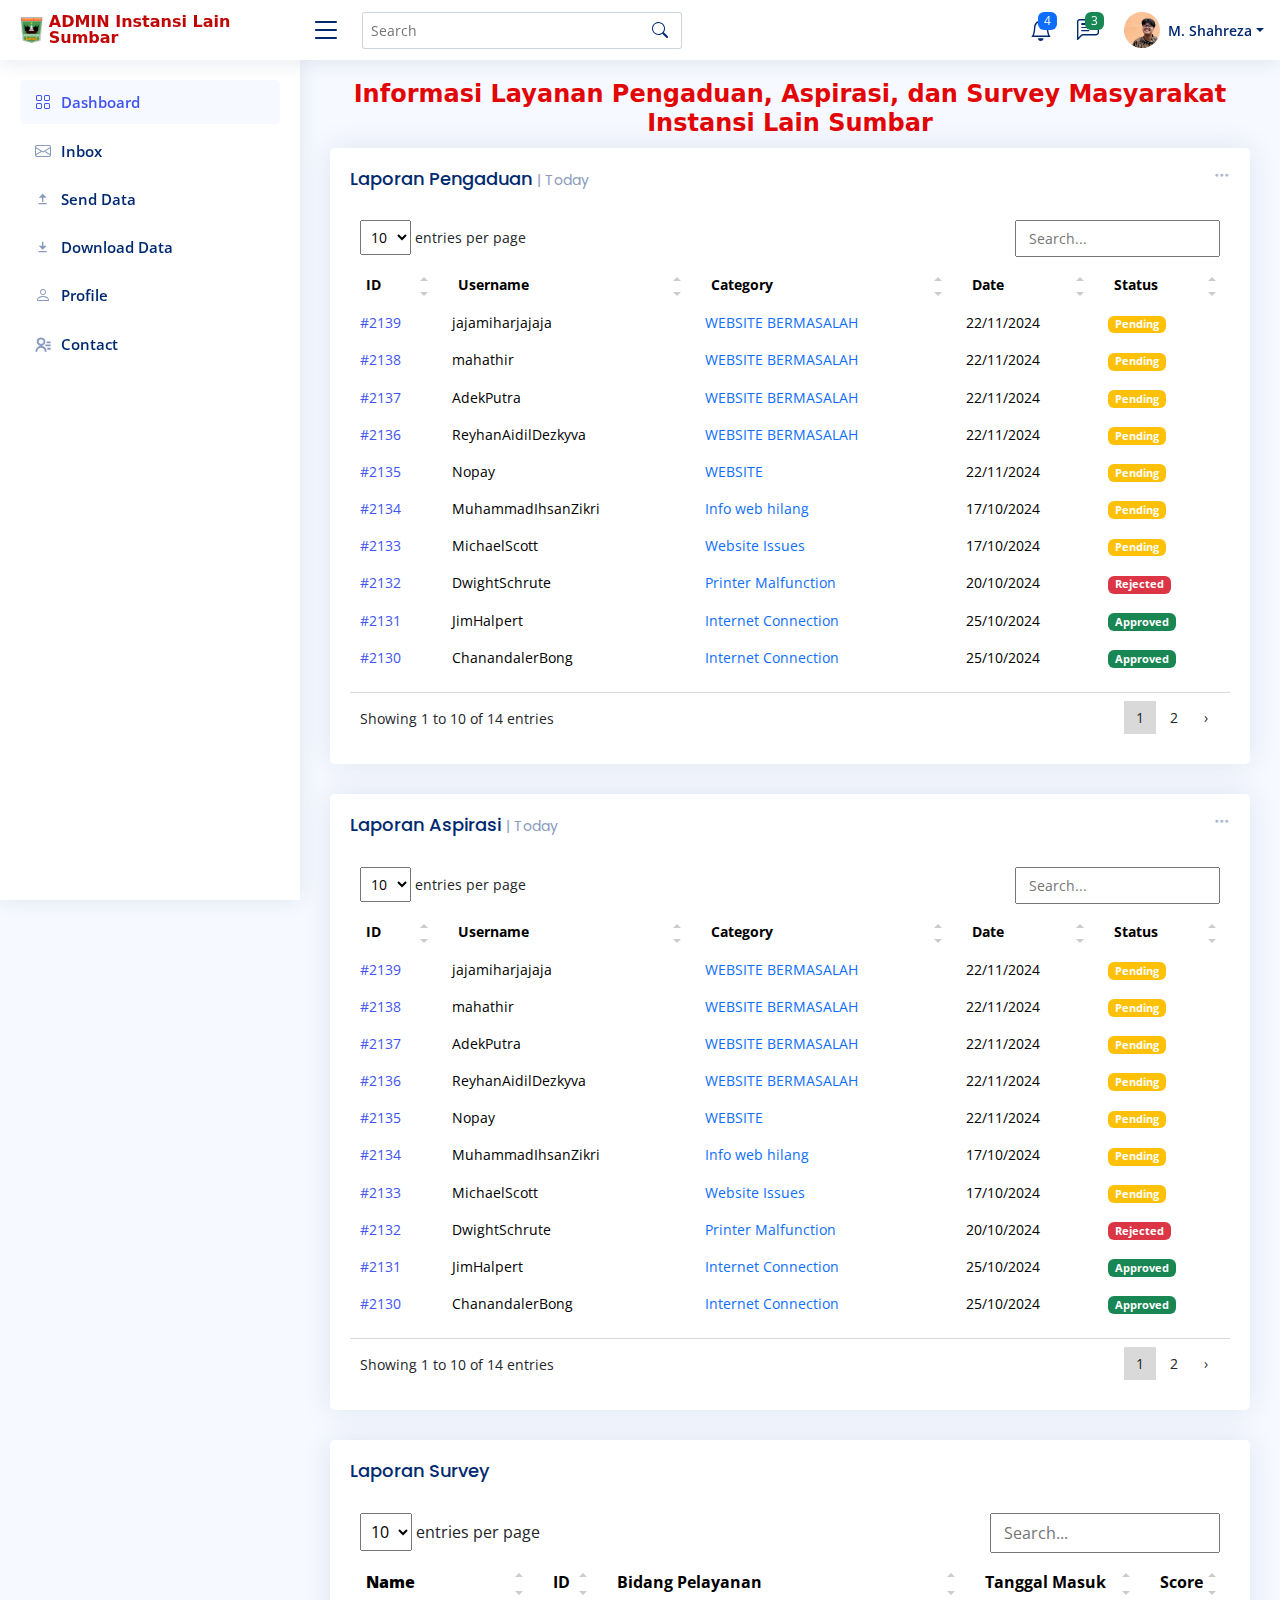
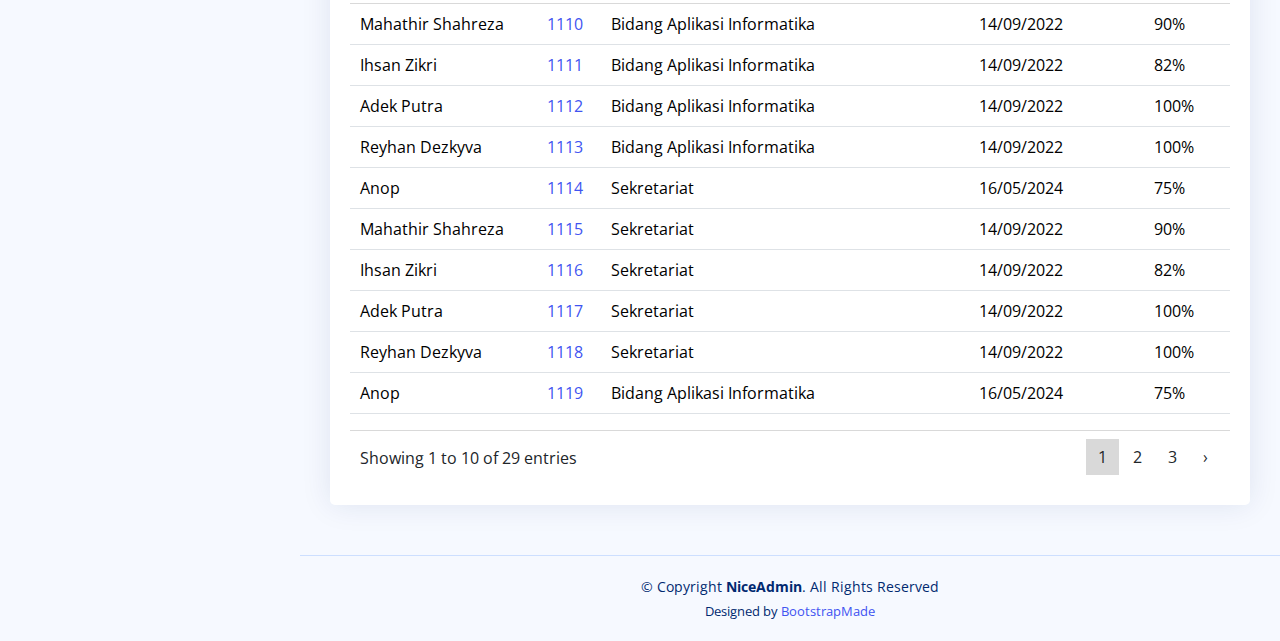
==== index.html @ 69404967 "test admin" ====
<!DOCTYPE html>
<html lang="en">

<head>
  <meta charset="utf-8">
  <meta content="width=device-width, initial-scale=1.0" name="viewport">

  <title>AdminLapor! - Instansi Sumbar</title>
  <meta content="" name="description">
  <meta content="" name="keywords">

  <!-- Favicons -->
  <link rel="icon" type="image/png" href="assets/img/Coat_of_arms_of_West_Sumatra.svg.png" sizes="32x32">
  <link rel="icon" type="image/png" href="assets/img/Coat_of_arms_of_West_Sumatra.svg.png" sizes="16x16">

  <!-- Google Fonts -->
  <link href="https://fonts.gstatic.com" rel="preconnect">
  <link href="https://fonts.googleapis.com/css?family=Open+Sans:300,300i,400,400i,600,600i,700,700i|Nunito:300,300i,400,400i,600,600i,700,700i|Poppins:300,300i,400,400i,500,500i,600,600i,700,700i" rel="stylesheet">

  <!-- Vendor CSS Files -->
  <link href="assets/vendor/bootstrap/css/bootstrap.min.css" rel="stylesheet">
  <link href="assets/vendor/bootstrap-icons/bootstrap-icons.css" rel="stylesheet">
  <link href="assets/vendor/boxicons/css/boxicons.min.css" rel="stylesheet">
  <link href="assets/vendor/quill/quill.snow.css" rel="stylesheet">
  <link href="assets/vendor/quill/quill.bubble.css" rel="stylesheet">
  <link href="assets/vendor/remixicon/remixicon.css" rel="stylesheet">
  <link href="assets/vendor/simple-datatables/style.css" rel="stylesheet">

  <!-- Template Main CSS File -->
  <link href="assets/css/style.css" rel="stylesheet">

  <!-- =======================================================
  * Template Name: NiceAdmin
  * Template URL: https://bootstrapmade.com/nice-admin-bootstrap-admin-html-template/
  * Updated: Apr 20 2024 with Bootstrap v5.3.3
  * Author: BootstrapMade.com
  * License: https://bootstrapmade.com/license/
  ======================================================== -->
</head>

<body>

  <!-- ======= Header ======= -->
  <header id="header" class="header fixed-top d-flex align-items-center">

    <div class="d-flex align-items-center justify-content-between">
      <a href="index.html" class="logo d-flex align-items-center">
        <img src="assets/img/Coat_of_arms_of_West_Sumatra.svg.png" alt="">
        <span class="d-none d-lg-block">ADMIN Instansi Lain Sumbar</span>
      </a>
      <i class="bi bi-list toggle-sidebar-btn"></i>
    </div><!-- End Logo -->

    <div class="search-bar">
      <form class="search-form d-flex align-items-center" method="POST" action="#">
        <input type="text" name="query" placeholder="Search" title="Enter search keyword">
        <button type="submit" title="Search"><i class="bi bi-search"></i></button>
      </form>
    </div><!-- End Search Bar -->

    <nav class="header-nav ms-auto">
      <ul class="d-flex align-items-center">

        <li class="nav-item d-block d-lg-none">
          <a class="nav-link nav-icon search-bar-toggle " href="#">
            <i class="bi bi-search"></i>
          </a>
        </li><!-- End Search Icon-->

        <li class="nav-item dropdown">

          <a class="nav-link nav-icon" href="#" data-bs-toggle="dropdown">
            <i class="bi bi-bell"></i>
            <span class="badge bg-primary badge-number">4</span>
          </a><!-- End Notification Icon -->

          <ul class="dropdown-menu dropdown-menu-end dropdown-menu-arrow notifications">
            <li class="dropdown-header">
              You have 4 new notifications
              <a href="#"><span class="badge rounded-pill bg-primary p-2 ms-2">View all</span></a>
            </li>
            <li>
              <hr class="dropdown-divider">
            </li>

            <li class="notification-item">
              <i class="bi bi-exclamation-circle text-warning"></i>
              <div>
                <h4>Message Not Sent</h4>
                <p>Response to your complaint to <u>Mekanimo</u> with ID <u>2112</u> <b>NOT SENT</b></p>
                <p>30 s. ago</p>
              </div>
            </li>

            <li>
              <hr class="dropdown-divider">
            </li>

            <li class="notification-item">
              <i class="bi bi-info-circle text-primary"></i>
              <div>
                <h4>New Complaint</h4>
                <p><b>New Complaint</b> with ID <u>2139</u> submitted by <u>jajamiharjajaja</u>.</p>
                <p>1 hr. ago</p>
              </div>
            </li>

            <li>
              <hr class="dropdown-divider">
            </li>

            <li class="notification-item">
              <i class="bi bi-check-circle text-success"></i>
              <div>
                <h4>Response to Complaint</h4>
                <p>Response to Complaint with ID <u>2111</u> submitted by <u>Dinas Kesehatan</u> <b>SUCCESS</b></p>
                <p>2 hrs. ago</p>
              </div>
            </li>

            <li>
              <hr class="dropdown-divider">
            </li>

            <li class="notification-item">
              <i class="bi bi-info-circle text-primary"></i>
              <div>
                <h4>New Complaint</h4>
                <p><b>New Complaint</b> with ID <u>2138</u> submitted by <u>mahathir</u>.</p>
                <p>2 hr. ago</p>
              </div>
            </li>

            <li>
              <hr class="dropdown-divider">
            </li>
            <li class="dropdown-footer">
              <a href="#">Show all notifications</a>
            </li>

          </ul><!-- End Notification Dropdown Items -->

        </li><!-- End Notification Nav -->

        <li class="nav-item dropdown">

          <a class="nav-link nav-icon" href="#" data-bs-toggle="dropdown">
            <i class="bi bi-chat-left-text"></i>
            <span class="badge bg-success badge-number">3</span>
          </a><!-- End Messages Icon -->

          <ul class="dropdown-menu dropdown-menu-end dropdown-menu-arrow messages">
            <li class="dropdown-header">
              You have 3 new messages
              <a href="inbox.html"><span class="badge rounded-pill bg-primary p-2 ms-2">View all</span></a>
            </li>
            <li>
              <hr class="dropdown-divider">
            </li>

            <li class="message-item">
              <a href="inbox.html">
                <img src="assets/img/logopesan.png" alt="" class="rounded-circle">
                <div>
                  <h4>Admin Dinas Kesehatan Sumatera Barat</h4>
                  <p>PEMBERITAHUAN TERKAIT INFORMASI ATAS ASPIRASI YANG DIKIRIMKAN...</p>
                  <p>4 hrs. ago</p>
                </div>
              </a>
            </li>
            <li>
              <hr class="dropdown-divider">
            </li>

            <li class="message-item">
              <a href="inbox.html">
                <img src="assets/img/logopesan.png" alt="" class="rounded-circle">
                <div>
                  <h4>Admin Dinas Perdagangan Sumatera Barat</h4>
                  <p>PEMBERITAHUAN TERKAIT INFORMASI ATAS ASPIRASI YANG DIKIRIMKAN...</p>
                  <p>8 hrs. ago</p>
                </div>
              </a>
            </li>
            <li>
              <hr class="dropdown-divider">
            </li>

            <li class="message-item">
              <li class="message-item">
                <a href="inbox.html">
                  <img src="assets/img/logopesan.png" alt="" class="rounded-circle">
                  <div>
                    <h4>Admin Dinas Kehutanan Sumatera Barat</h4>
                    <p>PEMBERITAHUAN TERKAIT INFORMASI ATAS ASPIRASI YANG DIKIRIMKAN...</p>
                    <p>12 hrs. ago</p>
                  </div>
                </a>
              </li>

            <li class="dropdown-footer">
              <a href="#">Show all messages</a>
            </li>

          </ul><!-- End Messages Dropdown Items -->

        </li><!-- End Messages Nav -->

        <li class="nav-item dropdown pe-3">

          <a class="nav-link nav-profile d-flex align-items-center pe-0" href="#" data-bs-toggle="dropdown">
            <img src="assets/img/profilegue.jpg" alt="Profile" class="rounded-circle">
            <span class="d-none d-md-block dropdown-toggle ps-2">M. Shahreza</span>
          </a><!-- End Profile Iamge Icon -->

          <ul class="dropdown-menu dropdown-menu-end dropdown-menu-arrow profile">
            <li class="dropdown-header">
              <h6>Mahathir Shahreza</h6>
              <span>Admin Instansi Lain</span>
            </li>
            <li>
              <hr class="dropdown-divider">
            </li>

            <li>
              <a class="dropdown-item d-flex align-items-center" href="profil.html">
                <i class="bi bi-person"></i>
                <span>My Profile</span>
              </a>
            </li>
            <li>
              <hr class="dropdown-divider">
            </li>

            <li>
              <a class="dropdown-item d-flex align-items-center" href="profil.html">
                <i class="bi bi-gear"></i>
                <span>Account Settings</span>
              </a>
            </li>
            <li>
              <hr class="dropdown-divider">
            </li>

            
            <li>
              <hr class="dropdown-divider">
            </li>

            <li>
              <a class="dropdown-item d-flex align-items-center" href="https://mahathirshahreza.github.io/layanan.github.io/index.html">
                <i class="bi bi-box-arrow-right"></i>
                <span>Sign Out</span>
              </a>
            </li>

          </ul><!-- End Profile Dropdown Items -->
        </li><!-- End Profile Nav -->

      </ul>
    </nav><!-- End Icons Navigation -->

  </header><!-- End Header -->

  <!-- ======= Sidebar ======= -->
  <aside id="sidebar" class="sidebar">

    <ul class="sidebar-nav" id="sidebar-nav">

      <li class="nav-item">
        <a class="nav-link " href="index.html">
          <i class="bi bi-grid"></i>
          <span>Dashboard</span>
        </a>
      </li><!-- End Dashboard Nav -->
      <li class="nav-item">
        <a class="nav-link collapsed" href="inbox.html">
          <i class="bi bi-envelope"></i>
          <span>Inbox</span>
        </a>
      </li><!-- End Contact Page Nav -->
      <li class="nav-item">
        <a class="nav-link collapsed" href="kontak.html">
          <i class="bx bxs-arrow-from-bottom"></i>
          <span>Send Data</span>
        </a>
      </li><!-- End Contact Page Nav -->
      <li class="nav-item">
        <a class="nav-link collapsed" href="downloaddata.html">
          <i class="bx bxs-arrow-to-bottom"></i>
          <span>Download Data</span>
        </a>
      </li><!-- End Contact Page Nav -->

      

      

      

      

      

      <li class="nav-item">
        <a class="nav-link collapsed" href="profil.html">
          <i class="bi bi-person"></i>
          <span>Profile</span>
        </a>
      </li><!-- End Profile Page Nav -->

     

      <li class="nav-item">
        <a class="nav-link collapsed" href="kontak.html">
          <i class="ri-contacts-line"></i>
          <span>Contact</span>
        </a>
      </li><!-- End Contact Page Nav -->
      

      

    </ul>

  </aside><!-- End Sidebar-->

  <main id="main" class="main">

    <div class="pagetitle">
      <h1>Informasi Layanan Pengaduan, Aspirasi, dan Survey Masyarakat Instansi Lain Sumbar</h1>
    </div><!-- End Page Title -->

    <section class="section dashboard">
      <div class="row">

        <!-- Left side columns -->
        <div class="col-lg-8">
          <div class="row">

            <!-- Sales Card -->
            
            
            

            <!-- Recent Sales -->
            

            <!-- Top Selling -->


          </div>
        </div><!-- End Left side columns -->

        <!-- Right side columns -->

        

          <!-- Budget Report -->
          
          
          <div class="col-12">
            <div class="card recent-sales overflow-auto">
          
              <div class="filter">
                <a class="icon" href="#" data-bs-toggle="dropdown"><i class="bi bi-three-dots"></i></a>
                <ul class="dropdown-menu dropdown-menu-end dropdown-menu-arrow">
                  <li class="dropdown-header text-start">
                    <h6>Filter</h6>
                  </li>
          
                  <li><a class="dropdown-item" href="#">Today</a></li>
                  <li><a class="dropdown-item" href="#">This Month</a></li>
                  <li><a class="dropdown-item" href="#">This Year</a></li>
                </ul>
              </div>
          
              <div class="card-body">
                <h5 class="card-title">Laporan Pengaduan <span>| Today</span></h5>
          
                <table class="table table-borderless datatable">
                  <thead>
                    <tr>
                      <th scope="col">ID</th>
                      <th scope="col">Username</th>
                      <th scope="col">Category</th>
                      <th data-type="date" data-format="DD/MM/YYYY">Date</th>
                      <th scope="col">Status</th>
                    </tr>
                  </thead>
                  <tbody>
                    <tr>
                      <th scope="row"><a href="pages-error-404.html">#2139</a></th>
                      <td>jajamiharjajaja</td>
                      <td><a href="pages-error-404.html" class="text-primary">WEBSITE BERMASALAH</a></td>
                      <td>22/11/2024</td>
                      <td><span class="badge bg-warning">Pending</span></td>
                    </tr>
                    <tr>
                      <th scope="row"><a href="pages-error-404.html">#2138</a></th>
                      <td>mahathir</td>
                      <td><a href="pages-error-404.html" class="text-primary">WEBSITE BERMASALAH</a></td>
                      <td>22/11/2024</td>
                      <td><span class="badge bg-warning">Pending</span></td>
                    </tr>
                    <tr>
                      <th scope="row"><a href="pages-error-404.html">#2137</a></th>
                      <td>AdekPutra</td>
                      <td><a href="pages-error-404.html" class="text-primary">WEBSITE BERMASALAH</a></td>
                      <td>22/11/2024</td>
                      <td><span class="badge bg-warning">Pending</span></td>
                    </tr>
                    <tr>
                      <th scope="row"><a href="pages-error-404.html">#2136</a></th>
                      <td>ReyhanAidilDezkyva</td>
                      <td><a href="pages-error-404.html" class="text-primary">WEBSITE BERMASALAH</a></td>
                      <td>22/11/2024</td>
                      <td><span class="badge bg-warning">Pending</span></td>
                    </tr>
                    <tr>
                      <th scope="row"><a href="pages-error-404.html">#2135</a></th>
                      <td>Nopay</td>
                      <td><a href="pages-error-404.html" class="text-primary">WEBSITE </a></td>
                      <td>22/11/2024</td>
                      <td><span class="badge bg-warning">Pending</span></td>
                    </tr>
                    <tr>
                      <th scope="row"><a href="pages-error-404.html">#2134</a></th>
                      <td>MuhammadIhsanZikri</td>
                      <td><a href="pages-error-404.html" class="text-primary">Info web hilang</a></td>
                      <td>17/10/2024</td>
                      <td><span class="badge bg-warning">Pending</span></td>
                    </tr>
                    <tr>
                      <th scope="row"><a href="pages-error-404.html">#2133</a></th>
                      <td>MichaelScott</td>
                      <td><a href="pages-error-404.html" class="text-primary">Website Issues</a></td>
                      <td>17/10/2024</td>
                      <td><span class="badge bg-warning">Pending</span></td>
                    </tr>
                    <tr>
                      <th scope="row"><a href="pages-error-404.html">#2132</a></th>
                      <td>DwightSchrute</td>
                      <td><a href="pages-error-404.html" class="text-primary">Printer Malfunction</a></td>
                      <td>20/10/2024</td>
                      <td><span class="badge bg-danger">Rejected</span></td>
                      
                    </tr>
                    <tr>
                      <th scope="row"><a href="pages-error-404.html">#2131</a></th>
                      <td>JimHalpert</td>
                      <td><a href="pages-error-404.html" class="text-primary">Internet Connection</a></td>
                      <td>25/10/2024</td>
                      <td><span class="badge bg-success">Approved</span></td>
                    </tr>
                    <tr>
                      <th scope="row"><a href="pages-error-404.html">#2130</a></th>
                      <td>ChanandalerBong</td>
                      <td><a href="pages-error-404.html" class="text-primary">Internet Connection</a></td>
                      <td>25/10/2024</td>
                      <td><span class="badge bg-success">Approved</span></td>
                    </tr>
                    <tr>
                      <th scope="row"><a href="pages-error-404.html">#2129</a></th>
                      <td>KenAdams</td>
                      <td><a href="pages-error-404.html" class="text-primary">Internet Connection</a></td>
                      <td>25/10/2024</td>
                      <td><span class="badge bg-success">Approved</span></td>
                    </tr>
                    <tr>
                      <th scope="row"><a href="pages-error-404.html">#2128</a></th>
                      <td>ReginaPhalange</td>
                      <td><a href="pages-error-404.html" class="text-primary">Internet Connection</a></td>
                      <td>25/10/2024</td>
                      <td><span class="badge bg-success">Approved</span></td>
                    </tr>
                    <tr>
                      <th scope="row"><a href="pages-error-404.html">#2127</a></th>
                      <td>RedRoss</td>
                      <td><a href="pages-error-404.html" class="text-primary">Internet Connection</a></td>
                      <td>25/10/2024</td>
                      <td><span class="badge bg-success">Approved</span></td>
                    </tr>
                    <tr>
                      <th scope="row"><a href="pages-error-404.html">#2126</a></th>
                      <td>BigFatBoey</td>
                      <td><a href="pages-error-404.html" class="text-primary">Internet Connection</a></td>
                      <td>25/10/2024</td>
                      <td><span class="badge bg-success">Approved</span></td>
                    </tr>
                  </tbody>
                </table>
          
              </div>
          
            </div>
          </div>
          <div class="col-12">
            <div class="card recent-sales overflow-auto">
          
              <div class="filter">
                <a class="icon" href="#" data-bs-toggle="dropdown"><i class="bi bi-three-dots"></i></a>
                <ul class="dropdown-menu dropdown-menu-end dropdown-menu-arrow">
                  <li class="dropdown-header text-start">
                    <h6>Filter</h6>
                  </li>
          
                  <li><a class="dropdown-item" href="#">Today</a></li>
                  <li><a class="dropdown-item" href="#">This Month</a></li>
                  <li><a class="dropdown-item" href="#">This Year</a></li>
                </ul>
              </div>
          
              <div class="card-body">
                <h5 class="card-title">Laporan Aspirasi <span>| Today</span></h5>
          
                <table class="table table-borderless datatable">
                  <thead>
                    <tr>
                      <th scope="col">ID</th>
                      <th scope="col">Username</th>
                      <th scope="col">Category</th>
                      <th data-type="date" data-format="DD/MM/YYYY">Date</th>
                      <th scope="col">Status</th>
                    </tr>
                  </thead>
                  <tbody>
                    <tr>
                      <th scope="row"><a href="pages-error-404.html">#2139</a></th>
                      <td>jajamiharjajaja</td>
                      <td><a href="pages-error-404.html" class="text-primary">WEBSITE BERMASALAH</a></td>
                      <td>22/11/2024</td>
                      <td><span class="badge bg-warning">Pending</span></td>
                    </tr>
                    <tr>
                      <th scope="row"><a href="pages-error-404.html">#2138</a></th>
                      <td>mahathir</td>
                      <td><a href="pages-error-404.html" class="text-primary">WEBSITE BERMASALAH</a></td>
                      <td>22/11/2024</td>
                      <td><span class="badge bg-warning">Pending</span></td>
                    </tr>
                    <tr>
                      <th scope="row"><a href="pages-error-404.html">#2137</a></th>
                      <td>AdekPutra</td>
                      <td><a href="pages-error-404.html" class="text-primary">WEBSITE BERMASALAH</a></td>
                      <td>22/11/2024</td>
                      <td><span class="badge bg-warning">Pending</span></td>
                    </tr>
                    <tr>
                      <th scope="row"><a href="pages-error-404.html">#2136</a></th>
                      <td>ReyhanAidilDezkyva</td>
                      <td><a href="pages-error-404.html" class="text-primary">WEBSITE BERMASALAH</a></td>
                      <td>22/11/2024</td>
                      <td><span class="badge bg-warning">Pending</span></td>
                    </tr>
                    <tr>
                      <th scope="row"><a href="pages-error-404.html">#2135</a></th>
                      <td>Nopay</td>
                      <td><a href="pages-error-404.html" class="text-primary">WEBSITE </a></td>
                      <td>22/11/2024</td>
                      <td><span class="badge bg-warning">Pending</span></td>
                    </tr>
                    <tr>
                      <th scope="row"><a href="pages-error-404.html">#2134</a></th>
                      <td>MuhammadIhsanZikri</td>
                      <td><a href="pages-error-404.html" class="text-primary">Info web hilang</a></td>
                      <td>17/10/2024</td>
                      <td><span class="badge bg-warning">Pending</span></td>
                    </tr>
                    <tr>
                      <th scope="row"><a href="pages-error-404.html">#2133</a></th>
                      <td>MichaelScott</td>
                      <td><a href="pages-error-404.html" class="text-primary">Website Issues</a></td>
                      <td>17/10/2024</td>
                      <td><span class="badge bg-warning">Pending</span></td>
                    </tr>
                    <tr>
                      <th scope="row"><a href="pages-error-404.html">#2132</a></th>
                      <td>DwightSchrute</td>
                      <td><a href="pages-error-404.html" class="text-primary">Printer Malfunction</a></td>
                      <td>20/10/2024</td>
                      <td><span class="badge bg-danger">Rejected</span></td>
                      
                    </tr>
                    <tr>
                      <th scope="row"><a href="pages-error-404.html">#2131</a></th>
                      <td>JimHalpert</td>
                      <td><a href="pages-error-404.html" class="text-primary">Internet Connection</a></td>
                      <td>25/10/2024</td>
                      <td><span class="badge bg-success">Approved</span></td>
                    </tr>
                    <tr>
                      <th scope="row"><a href="pages-error-404.html">#2130</a></th>
                      <td>ChanandalerBong</td>
                      <td><a href="pages-error-404.html" class="text-primary">Internet Connection</a></td>
                      <td>25/10/2024</td>
                      <td><span class="badge bg-success">Approved</span></td>
                    </tr>
                    <tr>
                      <th scope="row"><a href="pages-error-404.html">#2129</a></th>
                      <td>KenAdams</td>
                      <td><a href="pages-error-404.html" class="text-primary">Internet Connection</a></td>
                      <td>25/10/2024</td>
                      <td><span class="badge bg-success">Approved</span></td>
                    </tr>
                    <tr>
                      <th scope="row"><a href="pages-error-404.html">#2128</a></th>
                      <td>ReginaPhalange</td>
                      <td><a href="pages-error-404.html" class="text-primary">Internet Connection</a></td>
                      <td>25/10/2024</td>
                      <td><span class="badge bg-success">Approved</span></td>
                    </tr>
                    <tr>
                      <th scope="row"><a href="pages-error-404.html">#2127</a></th>
                      <td>RedRoss</td>
                      <td><a href="pages-error-404.html" class="text-primary">Internet Connection</a></td>
                      <td>25/10/2024</td>
                      <td><span class="badge bg-success">Approved</span></td>
                    </tr>
                    <tr>
                      <th scope="row"><a href="pages-error-404.html">#2126</a></th>
                      <td>BigFatBoey</td>
                      <td><a href="pages-error-404.html" class="text-primary">Internet Connection</a></td>
                      <td>25/10/2024</td>
                      <td><span class="badge bg-success">Approved</span></td>
                    </tr>
                  </tbody>
                </table>
          
              </div>
          
            </div>
          </div>
          
          <div class="col-lg-12">

            <div class="card">
              <div class="card-body">
                <h5 class="card-title">Laporan Survey</h5>
                
                <!-- Table with stripped rows -->
                <table class="table datatable">
                  <thead>
                    <tr>
                      <th>
                        <b>Name</b>
                      </th>
                      <th>ID</th>
                      <th>Bidang Pelayanan</th>
                      <th data-type="date" data-format="DD/MM/YYYY">Tanggal Masuk</th>
                      <th>Score</th>
                    </tr>
                  </thead>
                  <tbody>
                    <tr>
                      <td>Mahathir Shahreza</td>
                      <td><a href="pages-error-404.html">1110</a> </td>
                      <td>Bidang Aplikasi Informatika</td>
                      <td>14/09/2022</td>
                      <td>90%</td>
                    </tr>
                    <tr>
                      <td>Ihsan Zikri</td>
                      <td><a href="pages-error-404.html">1111</a> </td>
                      <td>Bidang Aplikasi Informatika</td>
                      <td>14/09/2022</td>
                      <td>82%</td>
                    </tr>
                    <tr>
                      <td>Adek Putra</td>
                      <td><a href="pages-error-404.html">1112</a> </td>
                      <td>Bidang Aplikasi Informatika</td>
                      <td>14/09/2022</td>
                      <td>100%</td>
                    </tr>
                    <tr>
                      <td>Reyhan Dezkyva</td>
                      <td><a href="pages-error-404.html">1113</a> </td>
                      <td>Bidang Aplikasi Informatika</td>
                      <td>14/09/2022</td>
                      <td>100%</td>
                    </tr>
                    <tr>
                      <td>Anop</td>
                      <td><a href="pages-error-404.html">1114</a> </td>
                      <td>Sekretariat</td>
                      <td>16/05/2024</td>
                      <td>75%</td>
                    </tr>

                    <tr>
                      <td>Mahathir Shahreza</td>
                      <td><a href="pages-error-404.html">1115</a> </td>
                      <td>Sekretariat</td>
                      <td>14/09/2022</td>
                      <td>90%</td>
                    </tr>
                    <tr>
                      <td>Ihsan Zikri</td>
                      <td><a href="pages-error-404.html">1116</a> </td>
                      <td>Sekretariat</td>
                      <td>14/09/2022</td>
                      <td>82%</td>
                    </tr>
                    <tr>
                      <td>Adek Putra</td>
                      <td><a href="pages-error-404.html">1117</a> </td>
                      <td>Sekretariat</td>
                      <td>14/09/2022</td>
                      <td>100%</td>
                    </tr>
                    <tr>
                      <td>Reyhan Dezkyva</td>
                      <td><a href="pages-error-404.html">1118</a> </td>
                      <td>Sekretariat</td>
                      <td>14/09/2022</td>
                      <td>100%</td>
                    </tr>
                    <tr>
                      <td>Anop</td>
                      <td><a href="pages-error-404.html">1119</a> </td>
                      <td>Bidang Aplikasi Informatika</td>
                      <td>16/05/2024</td>
                      <td>75%</td>
                    </tr>
                    <tr>
                      <td>Mahathir Shahreza</td>
                      <td><a href="pages-error-404.html">1120</a> </td>
                      <td>Bidang Statistik Sektoral</td>
                      <td>14/09/2022</td>
                      <td>90%</td>
                    </tr>
                    <tr>
                      <td>Ihsan Zikri</td>
                      <td><a href="pages-error-404.html">1121</a> </td>
                      <td>Bidang Statistik Sektoral</td>
                      <td>14/09/2022</td>
                      <td>82%</td>
                    </tr>
                    <tr>
                      <td>Adek Putra</td>
                      <td><a href="pages-error-404.html">1122</a> </td>
                      <td>Bidang Statistik Sektoral</td>
                      <td>14/09/2022</td>
                      <td>100%</td>
                    </tr>
                    <tr>
                      <td>Reyhan Dezkyva</td>
                      <td><a href="pages-error-404.html">1123</a> </td>
                      <td>Bidang Statistik Sektoral</td>
                      <td>14/09/2022</td>
                      <td>100%</td>
                    </tr>
                    <tr>
                      <td>Anop</td>
                      <td><a href="pages-error-404.html">1124</a> </td>
                      <td>Bidang Statistik Sektoral</td>
                      <td>16/05/2024</td>
                      <td>75%</td>
                    </tr>
                    <tr>
                      <td>Mahathir Shahreza</td>
                      <td><a href="pages-error-404.html">1125</a> </td>
                      <td>Bidang Siber dan Sandi</td>
                      <td>14/09/2022</td>
                      <td>90%</td>
                    </tr>
                    <tr>
                      <td>Ihsan Zikri</td>
                      <td><a href="pages-error-404.html">1126</a> </td>
                      <td>Bidang Siber dan Sandi</td>
                      <td>14/09/2022</td>
                      <td>82%</td>
                    </tr>
                    <tr>
                      <td>Adek Putra</td>
                      <td><a href="pages-error-404.html">1127</a> </td>
                      <td>Bidang Siber dan Sandi</td>
                      <td>14/09/2022</td>
                      <td>100%</td>
                    </tr>
                    <tr>
                      <td>Reyhan Dezkyva</td>
                      <td><a href="pages-error-404.html">1128</a> </td>
                      <td>Bidang Siber dan Sandi</td>
                      <td>14/09/2022</td>
                      <td>100%</td>
                    </tr>
                    <tr>
                      <td>Anop</td>
                      <td><a href="pages-error-404.html">1129</a> </td>
                      <td>Bidang Siber dan Sandi</td>
                      <td>16/05/2024</td>
                      <td>75%</td>
                    </tr>
                    <tr>
                      <td>Mahathir Shahreza</td>
                      <td><a href="pages-error-404.html">1130</a> </td>
                      <td>Bidang Informasi dan Komunikasi Publik</td>
                      <td>14/09/2022</td>
                      <td>90%</td>
                    </tr>
                    <tr>
                      <td>Ihsan Zikri</td>
                      <td><a href="pages-error-404.html">1131</a> </td>
                      <td>Bidang Informasi dan Komunikasi Publik</td>
                      <td>14/09/2022</td>
                      <td>82%</td>
                    </tr>
                    <tr>
                      <td>Adek Putra</td>
                      <td><a href="pages-error-404.html">1132</a> </td>
                      <td>Bidang Informasi dan Komunikasi Publik</td>
                      <td>14/09/2022</td>
                      <td>100%</td>
                    </tr>
                    <tr>
                      <td>Reyhan Dezkyva</td>
                      <td><a href="pages-error-404.html">1133</a> </td>
                      <td>Bidang Informasi dan Komunikasi Publik</td>
                      <td>14/09/2022</td>
                      <td>100%</td>
                    </tr>
                    <tr>
                      <td>Anop</td>
                      <td><a href="pages-error-404.html">1134</a> </td>
                      <td>Bidang Informasi dan Komunikasi Publik</td>
                      <td>16/05/2024</td>
                      <td>75%</td>
                    </tr>
                    <tr>
                      <td>Ayu Novika</td>
                      <td><a href="pages-error-404.html">1135</a> </td>
                      <td>Sekretariat</td>
                      <td>10/05/2024</td>
                      <td>100%</td>
                    </tr>
                    <tr>
                      <td>Ayu Novika</td>
                      <td><a href="pages-error-404.html">1136</a> </td>
                      <td>Bidang Informasi dan Komunikasi Publik</td>
                      <td>10/05/2024</td>
                      <td>100%</td>
                    </tr>
                    <tr>
                      <td>Ayu Novika</td>
                      <td><a href="pages-error-404.html">1137</a> </td>
                      <td>Bidang Aplikasi dan Informatika</td>
                      <td>10/05/2024</td>
                      <td>100%</td>
                    </tr>
                    <tr>
                      <td>Ayu Novika</td>
                      <td><a href="pages-error-404.html">1138</a> </td>
                      <td>Bidang Siber dan Sandi</td>
                      <td>10/05/2024</td>
                      <td>100%</td>
                    </tr>
                  </tbody>
                </table>
                <!-- End Table with stripped rows -->
  
              </div>
            </div>
  
          </div>
        </div>
          

          

          

        </div><!-- End Right side columns -->

      </div>
    </section>

  </main><!-- End #main -->

  <!-- ======= Footer ======= -->
  <footer id="footer" class="footer">
    <div class="copyright">
      &copy; Copyright <strong><span>NiceAdmin</span></strong>. All Rights Reserved
    </div>
    <div class="credits">
      <!-- All the links in the footer should remain intact. -->
      <!-- You can delete the links only if you purchased the pro version. -->
      <!-- Licensing information: https://bootstrapmade.com/license/ -->
      <!-- Purchase the pro version with working PHP/AJAX contact form: https://bootstrapmade.com/nice-admin-bootstrap-admin-html-template/ -->
      Designed by <a href="https://bootstrapmade.com/">BootstrapMade</a>
    </div>
  </footer><!-- End Footer -->

  <a href="#" class="back-to-top d-flex align-items-center justify-content-center"><i class="bi bi-arrow-up-short"></i></a>

  <!-- Vendor JS Files -->
  <script src="assets/vendor/apexcharts/apexcharts.min.js"></script>
  <script src="assets/vendor/bootstrap/js/bootstrap.bundle.min.js"></script>
  <script src="assets/vendor/chart.js/chart.umd.js"></script>
  <script src="assets/vendor/echarts/echarts.min.js"></script>
  <script src="assets/vendor/quill/quill.js"></script>
  <script src="assets/vendor/simple-datatables/simple-datatables.js"></script>
  <script src="assets/vendor/tinymce/tinymce.min.js"></script>
  <script src="assets/vendor/php-email-form/validate.js"></script>

  <!-- Template Main JS File -->
  <script src="assets/js/main.js"></script>

</body>

</html>
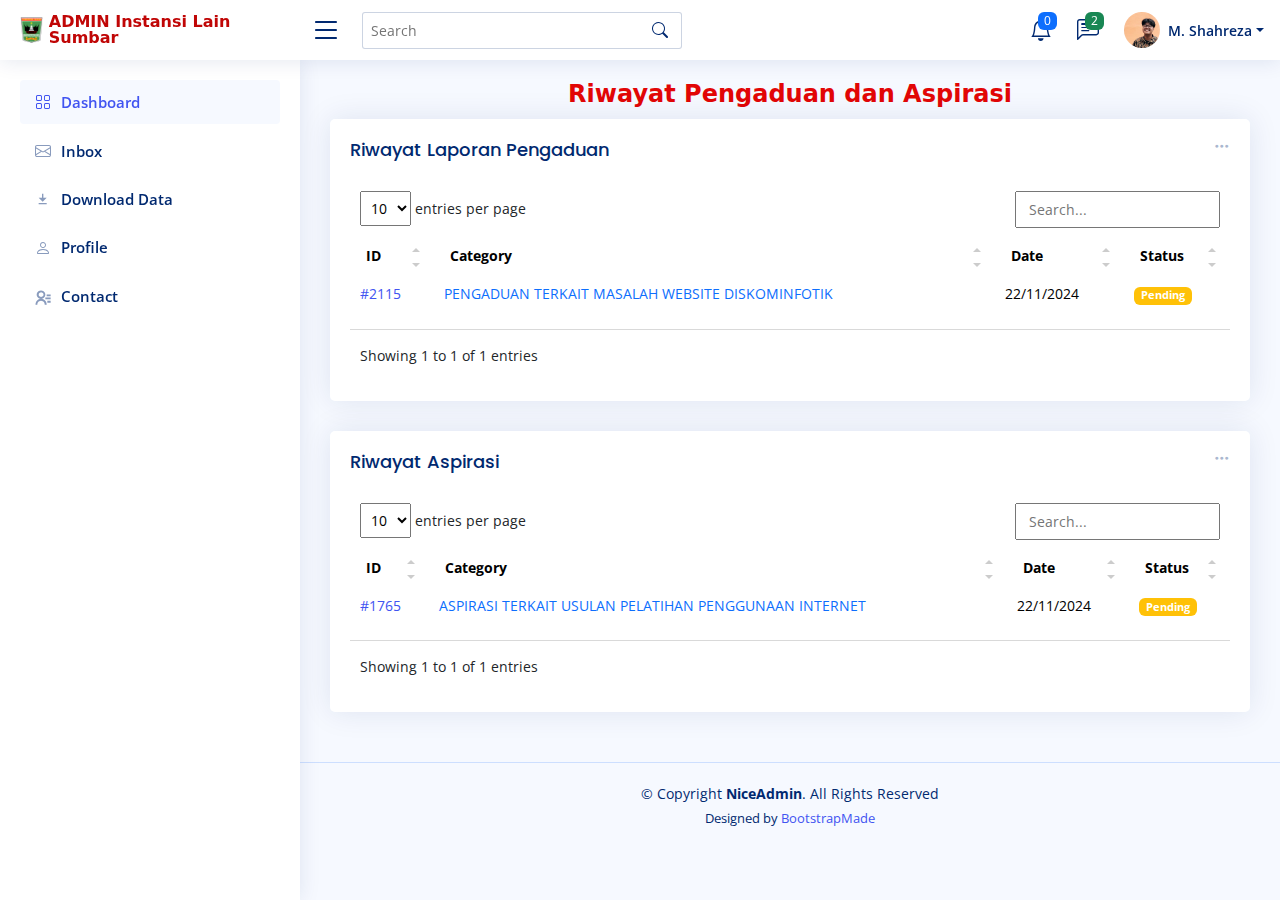
==== commit a2e7be72: "Update Final" ====
--- a/index.html
+++ b/index.html
@@ -71,65 +71,19 @@
 
           <a class="nav-link nav-icon" href="#" data-bs-toggle="dropdown">
             <i class="bi bi-bell"></i>
-            <span class="badge bg-primary badge-number">4</span>
+            <span class="badge bg-primary badge-number">0</span>
           </a><!-- End Notification Icon -->
 
           <ul class="dropdown-menu dropdown-menu-end dropdown-menu-arrow notifications">
             <li class="dropdown-header">
-              You have 4 new notifications
-              <a href="#"><span class="badge rounded-pill bg-primary p-2 ms-2">View all</span></a>
-            </li>
-            <li>
-              <hr class="dropdown-divider">
-            </li>
-
-            <li class="notification-item">
-              <i class="bi bi-exclamation-circle text-warning"></i>
-              <div>
-                <h4>Message Not Sent</h4>
-                <p>Response to your complaint to <u>Mekanimo</u> with ID <u>2112</u> <b>NOT SENT</b></p>
-                <p>30 s. ago</p>
-              </div>
-            </li>
-
-            <li>
-              <hr class="dropdown-divider">
-            </li>
-
-            <li class="notification-item">
-              <i class="bi bi-info-circle text-primary"></i>
-              <div>
-                <h4>New Complaint</h4>
-                <p><b>New Complaint</b> with ID <u>2139</u> submitted by <u>jajamiharjajaja</u>.</p>
-                <p>1 hr. ago</p>
-              </div>
-            </li>
-
-            <li>
-              <hr class="dropdown-divider">
-            </li>
-
-            <li class="notification-item">
-              <i class="bi bi-check-circle text-success"></i>
-              <div>
-                <h4>Response to Complaint</h4>
-                <p>Response to Complaint with ID <u>2111</u> submitted by <u>Dinas Kesehatan</u> <b>SUCCESS</b></p>
-                <p>2 hrs. ago</p>
-              </div>
-            </li>
-
-            <li>
-              <hr class="dropdown-divider">
-            </li>
-
-            <li class="notification-item">
-              <i class="bi bi-info-circle text-primary"></i>
-              <div>
-                <h4>New Complaint</h4>
-                <p><b>New Complaint</b> with ID <u>2138</u> submitted by <u>mahathir</u>.</p>
-                <p>2 hr. ago</p>
-              </div>
-            </li>
+              You have 0 notifications
+              
+            </li>
+            <li>
+              <hr class="dropdown-divider">
+            </li>
+
+            
 
             <li>
               <hr class="dropdown-divider">
@@ -146,12 +100,12 @@
 
           <a class="nav-link nav-icon" href="#" data-bs-toggle="dropdown">
             <i class="bi bi-chat-left-text"></i>
-            <span class="badge bg-success badge-number">3</span>
+            <span class="badge bg-success badge-number">2</span>
           </a><!-- End Messages Icon -->
 
           <ul class="dropdown-menu dropdown-menu-end dropdown-menu-arrow messages">
             <li class="dropdown-header">
-              You have 3 new messages
+              You have 2 new messages
               <a href="inbox.html"><span class="badge rounded-pill bg-primary p-2 ms-2">View all</span></a>
             </li>
             <li>
@@ -162,9 +116,9 @@
               <a href="inbox.html">
                 <img src="assets/img/logopesan.png" alt="" class="rounded-circle">
                 <div>
-                  <h4>Admin Dinas Kesehatan Sumatera Barat</h4>
-                  <p>PEMBERITAHUAN TERKAIT INFORMASI ATAS ASPIRASI YANG DIKIRIMKAN...</p>
-                  <p>4 hrs. ago</p>
+                  <h4>Admin Dinas Komunikasi Informatika dan Statistik Sumbar</h4>
+                  <p>BALASAN TERKAIT PENGADUAN MASALAH WEBSITE</p>
+                  <p>10 min. ago</p>
                 </div>
               </a>
             </li>
@@ -176,9 +130,9 @@
               <a href="inbox.html">
                 <img src="assets/img/logopesan.png" alt="" class="rounded-circle">
                 <div>
-                  <h4>Admin Dinas Perdagangan Sumatera Barat</h4>
-                  <p>PEMBERITAHUAN TERKAIT INFORMASI ATAS ASPIRASI YANG DIKIRIMKAN...</p>
-                  <p>8 hrs. ago</p>
+                  <h4>Admin Dinas Komunikasi Informatika dan Statistik Sumbar</h4>
+                  <p>BALASAN TERKAIT ASPIRASI PELATIHAN PENGGUNAAN INTERNET</p>
+                  <p>11 min. ago</p>
                 </div>
               </a>
             </li>
@@ -186,17 +140,7 @@
               <hr class="dropdown-divider">
             </li>
 
-            <li class="message-item">
-              <li class="message-item">
-                <a href="inbox.html">
-                  <img src="assets/img/logopesan.png" alt="" class="rounded-circle">
-                  <div>
-                    <h4>Admin Dinas Kehutanan Sumatera Barat</h4>
-                    <p>PEMBERITAHUAN TERKAIT INFORMASI ATAS ASPIRASI YANG DIKIRIMKAN...</p>
-                    <p>12 hrs. ago</p>
-                  </div>
-                </a>
-              </li>
+            
 
             <li class="dropdown-footer">
               <a href="#">Show all messages</a>
@@ -279,12 +223,7 @@
           <span>Inbox</span>
         </a>
       </li><!-- End Contact Page Nav -->
-      <li class="nav-item">
-        <a class="nav-link collapsed" href="kontak.html">
-          <i class="bx bxs-arrow-from-bottom"></i>
-          <span>Send Data</span>
-        </a>
-      </li><!-- End Contact Page Nav -->
+      
       <li class="nav-item">
         <a class="nav-link collapsed" href="downloaddata.html">
           <i class="bx bxs-arrow-to-bottom"></i>
@@ -328,7 +267,7 @@
   <main id="main" class="main">
 
     <div class="pagetitle">
-      <h1>Informasi Layanan Pengaduan, Aspirasi, dan Survey Masyarakat Instansi Lain Sumbar</h1>
+      <h1><b>Riwayat Pengaduan dan Aspirasi</b></h1>
     </div><!-- End Page Title -->
 
     <section class="section dashboard">
@@ -376,13 +315,12 @@
               </div>
           
               <div class="card-body">
-                <h5 class="card-title">Laporan Pengaduan <span>| Today</span></h5>
+                <h5 class="card-title">Riwayat Laporan Pengaduan <span></span></h5>
           
                 <table class="table table-borderless datatable">
                   <thead>
                     <tr>
                       <th scope="col">ID</th>
-                      <th scope="col">Username</th>
                       <th scope="col">Category</th>
                       <th data-type="date" data-format="DD/MM/YYYY">Date</th>
                       <th scope="col">Status</th>
@@ -390,104 +328,13 @@
                   </thead>
                   <tbody>
                     <tr>
-                      <th scope="row"><a href="pages-error-404.html">#2139</a></th>
-                      <td>jajamiharjajaja</td>
-                      <td><a href="pages-error-404.html" class="text-primary">WEBSITE BERMASALAH</a></td>
+                      <th scope="row"><a href="pengaduan2.html">#2115</a></th>
+                      <td><a href="pengaduan2.html" class="text-primary">PENGADUAN TERKAIT MASALAH WEBSITE DISKOMINFOTIK</a></td>
                       <td>22/11/2024</td>
                       <td><span class="badge bg-warning">Pending</span></td>
                     </tr>
-                    <tr>
-                      <th scope="row"><a href="pages-error-404.html">#2138</a></th>
-                      <td>mahathir</td>
-                      <td><a href="pages-error-404.html" class="text-primary">WEBSITE BERMASALAH</a></td>
-                      <td>22/11/2024</td>
-                      <td><span class="badge bg-warning">Pending</span></td>
-                    </tr>
-                    <tr>
-                      <th scope="row"><a href="pages-error-404.html">#2137</a></th>
-                      <td>AdekPutra</td>
-                      <td><a href="pages-error-404.html" class="text-primary">WEBSITE BERMASALAH</a></td>
-                      <td>22/11/2024</td>
-                      <td><span class="badge bg-warning">Pending</span></td>
-                    </tr>
-                    <tr>
-                      <th scope="row"><a href="pages-error-404.html">#2136</a></th>
-                      <td>ReyhanAidilDezkyva</td>
-                      <td><a href="pages-error-404.html" class="text-primary">WEBSITE BERMASALAH</a></td>
-                      <td>22/11/2024</td>
-                      <td><span class="badge bg-warning">Pending</span></td>
-                    </tr>
-                    <tr>
-                      <th scope="row"><a href="pages-error-404.html">#2135</a></th>
-                      <td>Nopay</td>
-                      <td><a href="pages-error-404.html" class="text-primary">WEBSITE </a></td>
-                      <td>22/11/2024</td>
-                      <td><span class="badge bg-warning">Pending</span></td>
-                    </tr>
-                    <tr>
-                      <th scope="row"><a href="pages-error-404.html">#2134</a></th>
-                      <td>MuhammadIhsanZikri</td>
-                      <td><a href="pages-error-404.html" class="text-primary">Info web hilang</a></td>
-                      <td>17/10/2024</td>
-                      <td><span class="badge bg-warning">Pending</span></td>
-                    </tr>
-                    <tr>
-                      <th scope="row"><a href="pages-error-404.html">#2133</a></th>
-                      <td>MichaelScott</td>
-                      <td><a href="pages-error-404.html" class="text-primary">Website Issues</a></td>
-                      <td>17/10/2024</td>
-                      <td><span class="badge bg-warning">Pending</span></td>
-                    </tr>
-                    <tr>
-                      <th scope="row"><a href="pages-error-404.html">#2132</a></th>
-                      <td>DwightSchrute</td>
-                      <td><a href="pages-error-404.html" class="text-primary">Printer Malfunction</a></td>
-                      <td>20/10/2024</td>
-                      <td><span class="badge bg-danger">Rejected</span></td>
-                      
-                    </tr>
-                    <tr>
-                      <th scope="row"><a href="pages-error-404.html">#2131</a></th>
-                      <td>JimHalpert</td>
-                      <td><a href="pages-error-404.html" class="text-primary">Internet Connection</a></td>
-                      <td>25/10/2024</td>
-                      <td><span class="badge bg-success">Approved</span></td>
-                    </tr>
-                    <tr>
-                      <th scope="row"><a href="pages-error-404.html">#2130</a></th>
-                      <td>ChanandalerBong</td>
-                      <td><a href="pages-error-404.html" class="text-primary">Internet Connection</a></td>
-                      <td>25/10/2024</td>
-                      <td><span class="badge bg-success">Approved</span></td>
-                    </tr>
-                    <tr>
-                      <th scope="row"><a href="pages-error-404.html">#2129</a></th>
-                      <td>KenAdams</td>
-                      <td><a href="pages-error-404.html" class="text-primary">Internet Connection</a></td>
-                      <td>25/10/2024</td>
-                      <td><span class="badge bg-success">Approved</span></td>
-                    </tr>
-                    <tr>
-                      <th scope="row"><a href="pages-error-404.html">#2128</a></th>
-                      <td>ReginaPhalange</td>
-                      <td><a href="pages-error-404.html" class="text-primary">Internet Connection</a></td>
-                      <td>25/10/2024</td>
-                      <td><span class="badge bg-success">Approved</span></td>
-                    </tr>
-                    <tr>
-                      <th scope="row"><a href="pages-error-404.html">#2127</a></th>
-                      <td>RedRoss</td>
-                      <td><a href="pages-error-404.html" class="text-primary">Internet Connection</a></td>
-                      <td>25/10/2024</td>
-                      <td><span class="badge bg-success">Approved</span></td>
-                    </tr>
-                    <tr>
-                      <th scope="row"><a href="pages-error-404.html">#2126</a></th>
-                      <td>BigFatBoey</td>
-                      <td><a href="pages-error-404.html" class="text-primary">Internet Connection</a></td>
-                      <td>25/10/2024</td>
-                      <td><span class="badge bg-success">Approved</span></td>
-                    </tr>
+                    
+                    
                   </tbody>
                 </table>
           
@@ -512,13 +359,12 @@
               </div>
           
               <div class="card-body">
-                <h5 class="card-title">Laporan Aspirasi <span>| Today</span></h5>
+                <h5 class="card-title">Riwayat Aspirasi <span></span></h5>
           
                 <table class="table table-borderless datatable">
                   <thead>
                     <tr>
                       <th scope="col">ID</th>
-                      <th scope="col">Username</th>
                       <th scope="col">Category</th>
                       <th data-type="date" data-format="DD/MM/YYYY">Date</th>
                       <th scope="col">Status</th>
@@ -526,104 +372,13 @@
                   </thead>
                   <tbody>
                     <tr>
-                      <th scope="row"><a href="pages-error-404.html">#2139</a></th>
-                      <td>jajamiharjajaja</td>
-                      <td><a href="pages-error-404.html" class="text-primary">WEBSITE BERMASALAH</a></td>
+                      <th scope="row"><a href="inbox3.html">#1765</a></th>
+                      <td><a href="inbox3.html" class="text-primary">ASPIRASI TERKAIT USULAN PELATIHAN PENGGUNAAN INTERNET</a></td>
                       <td>22/11/2024</td>
                       <td><span class="badge bg-warning">Pending</span></td>
                     </tr>
-                    <tr>
-                      <th scope="row"><a href="pages-error-404.html">#2138</a></th>
-                      <td>mahathir</td>
-                      <td><a href="pages-error-404.html" class="text-primary">WEBSITE BERMASALAH</a></td>
-                      <td>22/11/2024</td>
-                      <td><span class="badge bg-warning">Pending</span></td>
-                    </tr>
-                    <tr>
-                      <th scope="row"><a href="pages-error-404.html">#2137</a></th>
-                      <td>AdekPutra</td>
-                      <td><a href="pages-error-404.html" class="text-primary">WEBSITE BERMASALAH</a></td>
-                      <td>22/11/2024</td>
-                      <td><span class="badge bg-warning">Pending</span></td>
-                    </tr>
-                    <tr>
-                      <th scope="row"><a href="pages-error-404.html">#2136</a></th>
-                      <td>ReyhanAidilDezkyva</td>
-                      <td><a href="pages-error-404.html" class="text-primary">WEBSITE BERMASALAH</a></td>
-                      <td>22/11/2024</td>
-                      <td><span class="badge bg-warning">Pending</span></td>
-                    </tr>
-                    <tr>
-                      <th scope="row"><a href="pages-error-404.html">#2135</a></th>
-                      <td>Nopay</td>
-                      <td><a href="pages-error-404.html" class="text-primary">WEBSITE </a></td>
-                      <td>22/11/2024</td>
-                      <td><span class="badge bg-warning">Pending</span></td>
-                    </tr>
-                    <tr>
-                      <th scope="row"><a href="pages-error-404.html">#2134</a></th>
-                      <td>MuhammadIhsanZikri</td>
-                      <td><a href="pages-error-404.html" class="text-primary">Info web hilang</a></td>
-                      <td>17/10/2024</td>
-                      <td><span class="badge bg-warning">Pending</span></td>
-                    </tr>
-                    <tr>
-                      <th scope="row"><a href="pages-error-404.html">#2133</a></th>
-                      <td>MichaelScott</td>
-                      <td><a href="pages-error-404.html" class="text-primary">Website Issues</a></td>
-                      <td>17/10/2024</td>
-                      <td><span class="badge bg-warning">Pending</span></td>
-                    </tr>
-                    <tr>
-                      <th scope="row"><a href="pages-error-404.html">#2132</a></th>
-                      <td>DwightSchrute</td>
-                      <td><a href="pages-error-404.html" class="text-primary">Printer Malfunction</a></td>
-                      <td>20/10/2024</td>
-                      <td><span class="badge bg-danger">Rejected</span></td>
-                      
-                    </tr>
-                    <tr>
-                      <th scope="row"><a href="pages-error-404.html">#2131</a></th>
-                      <td>JimHalpert</td>
-                      <td><a href="pages-error-404.html" class="text-primary">Internet Connection</a></td>
-                      <td>25/10/2024</td>
-                      <td><span class="badge bg-success">Approved</span></td>
-                    </tr>
-                    <tr>
-                      <th scope="row"><a href="pages-error-404.html">#2130</a></th>
-                      <td>ChanandalerBong</td>
-                      <td><a href="pages-error-404.html" class="text-primary">Internet Connection</a></td>
-                      <td>25/10/2024</td>
-                      <td><span class="badge bg-success">Approved</span></td>
-                    </tr>
-                    <tr>
-                      <th scope="row"><a href="pages-error-404.html">#2129</a></th>
-                      <td>KenAdams</td>
-                      <td><a href="pages-error-404.html" class="text-primary">Internet Connection</a></td>
-                      <td>25/10/2024</td>
-                      <td><span class="badge bg-success">Approved</span></td>
-                    </tr>
-                    <tr>
-                      <th scope="row"><a href="pages-error-404.html">#2128</a></th>
-                      <td>ReginaPhalange</td>
-                      <td><a href="pages-error-404.html" class="text-primary">Internet Connection</a></td>
-                      <td>25/10/2024</td>
-                      <td><span class="badge bg-success">Approved</span></td>
-                    </tr>
-                    <tr>
-                      <th scope="row"><a href="pages-error-404.html">#2127</a></th>
-                      <td>RedRoss</td>
-                      <td><a href="pages-error-404.html" class="text-primary">Internet Connection</a></td>
-                      <td>25/10/2024</td>
-                      <td><span class="badge bg-success">Approved</span></td>
-                    </tr>
-                    <tr>
-                      <th scope="row"><a href="pages-error-404.html">#2126</a></th>
-                      <td>BigFatBoey</td>
-                      <td><a href="pages-error-404.html" class="text-primary">Internet Connection</a></td>
-                      <td>25/10/2024</td>
-                      <td><span class="badge bg-success">Approved</span></td>
-                    </tr>
+                    
+                    
                   </tbody>
                 </table>
           
@@ -632,238 +387,7 @@
             </div>
           </div>
           
-          <div class="col-lg-12">
-
-            <div class="card">
-              <div class="card-body">
-                <h5 class="card-title">Laporan Survey</h5>
-                
-                <!-- Table with stripped rows -->
-                <table class="table datatable">
-                  <thead>
-                    <tr>
-                      <th>
-                        <b>Name</b>
-                      </th>
-                      <th>ID</th>
-                      <th>Bidang Pelayanan</th>
-                      <th data-type="date" data-format="DD/MM/YYYY">Tanggal Masuk</th>
-                      <th>Score</th>
-                    </tr>
-                  </thead>
-                  <tbody>
-                    <tr>
-                      <td>Mahathir Shahreza</td>
-                      <td><a href="pages-error-404.html">1110</a> </td>
-                      <td>Bidang Aplikasi Informatika</td>
-                      <td>14/09/2022</td>
-                      <td>90%</td>
-                    </tr>
-                    <tr>
-                      <td>Ihsan Zikri</td>
-                      <td><a href="pages-error-404.html">1111</a> </td>
-                      <td>Bidang Aplikasi Informatika</td>
-                      <td>14/09/2022</td>
-                      <td>82%</td>
-                    </tr>
-                    <tr>
-                      <td>Adek Putra</td>
-                      <td><a href="pages-error-404.html">1112</a> </td>
-                      <td>Bidang Aplikasi Informatika</td>
-                      <td>14/09/2022</td>
-                      <td>100%</td>
-                    </tr>
-                    <tr>
-                      <td>Reyhan Dezkyva</td>
-                      <td><a href="pages-error-404.html">1113</a> </td>
-                      <td>Bidang Aplikasi Informatika</td>
-                      <td>14/09/2022</td>
-                      <td>100%</td>
-                    </tr>
-                    <tr>
-                      <td>Anop</td>
-                      <td><a href="pages-error-404.html">1114</a> </td>
-                      <td>Sekretariat</td>
-                      <td>16/05/2024</td>
-                      <td>75%</td>
-                    </tr>
-
-                    <tr>
-                      <td>Mahathir Shahreza</td>
-                      <td><a href="pages-error-404.html">1115</a> </td>
-                      <td>Sekretariat</td>
-                      <td>14/09/2022</td>
-                      <td>90%</td>
-                    </tr>
-                    <tr>
-                      <td>Ihsan Zikri</td>
-                      <td><a href="pages-error-404.html">1116</a> </td>
-                      <td>Sekretariat</td>
-                      <td>14/09/2022</td>
-                      <td>82%</td>
-                    </tr>
-                    <tr>
-                      <td>Adek Putra</td>
-                      <td><a href="pages-error-404.html">1117</a> </td>
-                      <td>Sekretariat</td>
-                      <td>14/09/2022</td>
-                      <td>100%</td>
-                    </tr>
-                    <tr>
-                      <td>Reyhan Dezkyva</td>
-                      <td><a href="pages-error-404.html">1118</a> </td>
-                      <td>Sekretariat</td>
-                      <td>14/09/2022</td>
-                      <td>100%</td>
-                    </tr>
-                    <tr>
-                      <td>Anop</td>
-                      <td><a href="pages-error-404.html">1119</a> </td>
-                      <td>Bidang Aplikasi Informatika</td>
-                      <td>16/05/2024</td>
-                      <td>75%</td>
-                    </tr>
-                    <tr>
-                      <td>Mahathir Shahreza</td>
-                      <td><a href="pages-error-404.html">1120</a> </td>
-                      <td>Bidang Statistik Sektoral</td>
-                      <td>14/09/2022</td>
-                      <td>90%</td>
-                    </tr>
-                    <tr>
-                      <td>Ihsan Zikri</td>
-                      <td><a href="pages-error-404.html">1121</a> </td>
-                      <td>Bidang Statistik Sektoral</td>
-                      <td>14/09/2022</td>
-                      <td>82%</td>
-                    </tr>
-                    <tr>
-                      <td>Adek Putra</td>
-                      <td><a href="pages-error-404.html">1122</a> </td>
-                      <td>Bidang Statistik Sektoral</td>
-                      <td>14/09/2022</td>
-                      <td>100%</td>
-                    </tr>
-                    <tr>
-                      <td>Reyhan Dezkyva</td>
-                      <td><a href="pages-error-404.html">1123</a> </td>
-                      <td>Bidang Statistik Sektoral</td>
-                      <td>14/09/2022</td>
-                      <td>100%</td>
-                    </tr>
-                    <tr>
-                      <td>Anop</td>
-                      <td><a href="pages-error-404.html">1124</a> </td>
-                      <td>Bidang Statistik Sektoral</td>
-                      <td>16/05/2024</td>
-                      <td>75%</td>
-                    </tr>
-                    <tr>
-                      <td>Mahathir Shahreza</td>
-                      <td><a href="pages-error-404.html">1125</a> </td>
-                      <td>Bidang Siber dan Sandi</td>
-                      <td>14/09/2022</td>
-                      <td>90%</td>
-                    </tr>
-                    <tr>
-                      <td>Ihsan Zikri</td>
-                      <td><a href="pages-error-404.html">1126</a> </td>
-                      <td>Bidang Siber dan Sandi</td>
-                      <td>14/09/2022</td>
-                      <td>82%</td>
-                    </tr>
-                    <tr>
-                      <td>Adek Putra</td>
-                      <td><a href="pages-error-404.html">1127</a> </td>
-                      <td>Bidang Siber dan Sandi</td>
-                      <td>14/09/2022</td>
-                      <td>100%</td>
-                    </tr>
-                    <tr>
-                      <td>Reyhan Dezkyva</td>
-                      <td><a href="pages-error-404.html">1128</a> </td>
-                      <td>Bidang Siber dan Sandi</td>
-                      <td>14/09/2022</td>
-                      <td>100%</td>
-                    </tr>
-                    <tr>
-                      <td>Anop</td>
-                      <td><a href="pages-error-404.html">1129</a> </td>
-                      <td>Bidang Siber dan Sandi</td>
-                      <td>16/05/2024</td>
-                      <td>75%</td>
-                    </tr>
-                    <tr>
-                      <td>Mahathir Shahreza</td>
-                      <td><a href="pages-error-404.html">1130</a> </td>
-                      <td>Bidang Informasi dan Komunikasi Publik</td>
-                      <td>14/09/2022</td>
-                      <td>90%</td>
-                    </tr>
-                    <tr>
-                      <td>Ihsan Zikri</td>
-                      <td><a href="pages-error-404.html">1131</a> </td>
-                      <td>Bidang Informasi dan Komunikasi Publik</td>
-                      <td>14/09/2022</td>
-                      <td>82%</td>
-                    </tr>
-                    <tr>
-                      <td>Adek Putra</td>
-                      <td><a href="pages-error-404.html">1132</a> </td>
-                      <td>Bidang Informasi dan Komunikasi Publik</td>
-                      <td>14/09/2022</td>
-                      <td>100%</td>
-                    </tr>
-                    <tr>
-                      <td>Reyhan Dezkyva</td>
-                      <td><a href="pages-error-404.html">1133</a> </td>
-                      <td>Bidang Informasi dan Komunikasi Publik</td>
-                      <td>14/09/2022</td>
-                      <td>100%</td>
-                    </tr>
-                    <tr>
-                      <td>Anop</td>
-                      <td><a href="pages-error-404.html">1134</a> </td>
-                      <td>Bidang Informasi dan Komunikasi Publik</td>
-                      <td>16/05/2024</td>
-                      <td>75%</td>
-                    </tr>
-                    <tr>
-                      <td>Ayu Novika</td>
-                      <td><a href="pages-error-404.html">1135</a> </td>
-                      <td>Sekretariat</td>
-                      <td>10/05/2024</td>
-                      <td>100%</td>
-                    </tr>
-                    <tr>
-                      <td>Ayu Novika</td>
-                      <td><a href="pages-error-404.html">1136</a> </td>
-                      <td>Bidang Informasi dan Komunikasi Publik</td>
-                      <td>10/05/2024</td>
-                      <td>100%</td>
-                    </tr>
-                    <tr>
-                      <td>Ayu Novika</td>
-                      <td><a href="pages-error-404.html">1137</a> </td>
-                      <td>Bidang Aplikasi dan Informatika</td>
-                      <td>10/05/2024</td>
-                      <td>100%</td>
-                    </tr>
-                    <tr>
-                      <td>Ayu Novika</td>
-                      <td><a href="pages-error-404.html">1138</a> </td>
-                      <td>Bidang Siber dan Sandi</td>
-                      <td>10/05/2024</td>
-                      <td>100%</td>
-                    </tr>
-                  </tbody>
-                </table>
-                <!-- End Table with stripped rows -->
-  
-              </div>
-            </div>
-  
-          </div>
+         
         </div>
           
 
--- a/assets/css/style.css
+++ b/assets/css/style.css
@@ -1164,6 +1164,19 @@
   padding: 12px 15px;
 }
 
+.contact .php-email-form button[type=view] {
+  background: #ffe600;
+  border: 0;
+  padding: 10px 30px;
+  color: #fff;
+  transition: 0.4s;
+  border-radius: 4px;
+
+}
+
+.contact .php-email-form button[type=view]:hover {
+  background: #2bff00;
+}
 .contact .php-email-form button[type=submit] {
   background: #4154f1;
   border: 0;
@@ -1174,9 +1187,8 @@
 }
 
 .contact .php-email-form button[type=submit]:hover {
-  background: #5969f3;
-}
-
+  background: #ff0303;
+}
 @keyframes animate-loading {
   0% {
     transform: rotate(0deg);
@@ -1245,4 +1257,44 @@
   text-align: center;
   font-size: 13px;
   color: #012970;
-}+}
+
+
+
+/* Modal Content */
+.modal-content {
+  background-color: #fefefe;
+  margin: auto;
+  padding: 20px;
+  border: 1px solid #888;
+  width: 80%;
+  max-width: 500px;
+  border-radius: 10px;
+  text-align: center;
+  box-shadow: 0 5px 15px rgba(0,0,0,0.3);
+  position: relative;
+}
+
+/* The Close Button */
+.close-button {
+  color: #aaa;
+  float: right;
+  font-size: 28px;
+  font-weight: bold;
+  position: absolute;
+  top: 10px;
+  right: 20px;
+  cursor: pointer;
+}
+
+.close-button:hover,
+.close-button:focus {
+  color: #000;
+  text-decoration: none;
+  cursor: pointer;
+}
+
+.modal-content p {
+  font-size: 18px;
+  color: #333;
+}
